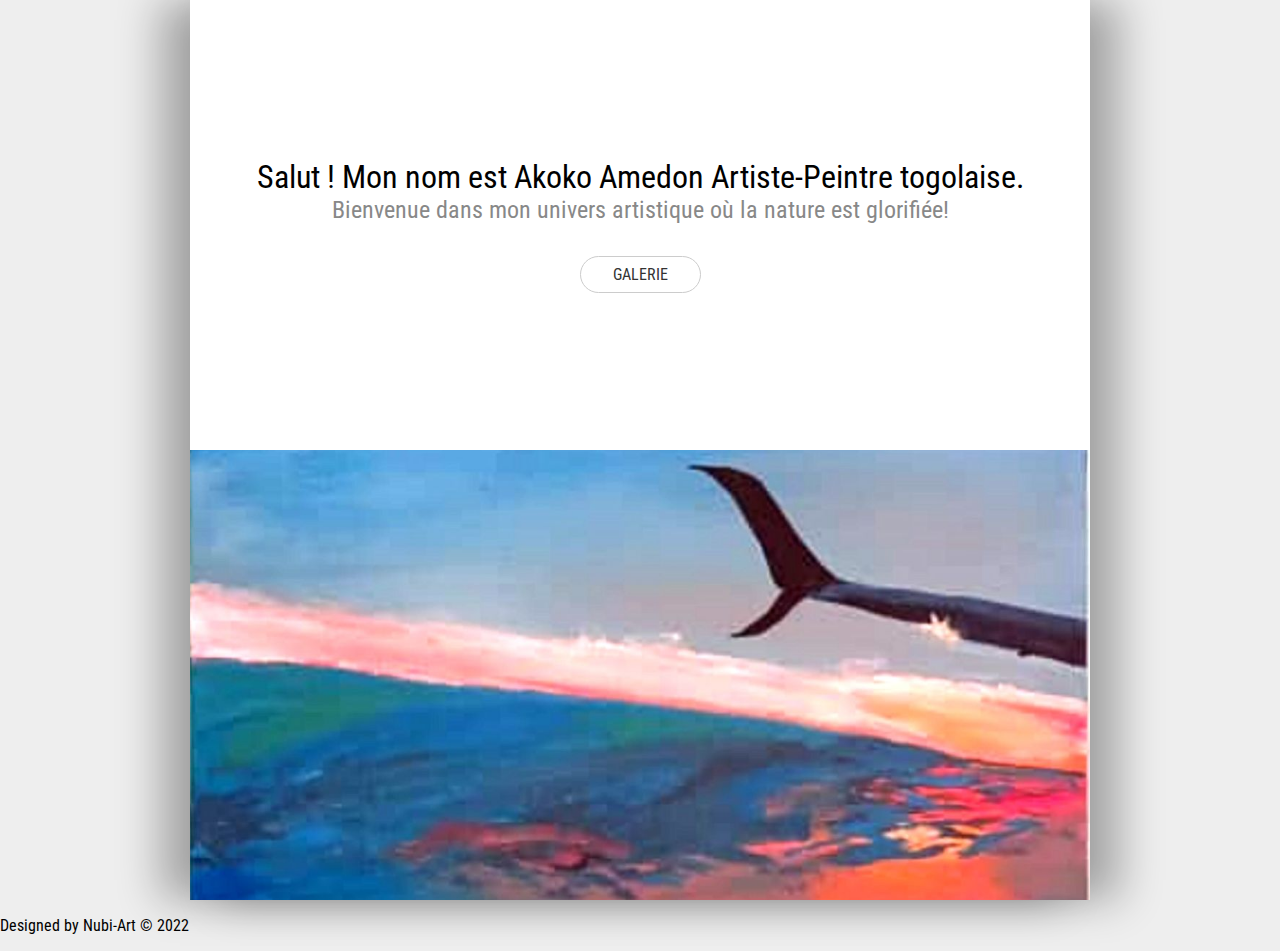
==== index.html @ e1f5f285 "Initiate work" ====
<!DOCTYPE html>
<html lang="en">
<head>
   <meta charset="UTF-8">
   <meta http-equiv="X-UA-Compatible" content="IE=edge">
   <meta name="viewport" content="width=device-width, initial-scale=1.0">
   <meta name="description" content="A la découverte de la talentueuse Akoko Amedon, artiste peintre togolaise, qui a pour 
   combat la protection de la nature.">
   <meta name="keywords" content="Art, Peintures, Oeuvre d'art, Art Africain, Togo">
   <link rel="icon" type="image/png" href="./img/Art-PNG-Image.png">
   <link rel="stylesheet" href="https://cdnjs.cloudflare.com/ajax/libs/font-awesome/6.1.2/css/all.min.css" integrity="sha512-1sCRPdkRXhBV2PBLUdRb4tMg1w2YPf37qatUFeS7zlBy7jJI8Lf4VHwWfZZfpXtYSLy85pkm9GaYVYMfw5BC1A==" crossorigin="anonymous" referrerpolicy="no-referrer" />
   <link rel="stylesheet" href="./css/index.css">
   <title>Akoko Amedon | Accueil</title>
</head>
<body>
   <main>
      <!--Landing area-->
      <div id="landing">
         <div id="landing-text">
            <div id="landing-text-inner">
               <h1>Salut ! Mon nom est Akoko Amedon Artiste-Peintre togolaise.</h1>
               <h2>Bienvenue dans mon univers artistique où la nature est glorifiée!</h2>
               <a href="#image" class="btn" id="view-work">Galerie</a>
            </div>
         </div>
         <div id="landing-image"></div>
      </div>
   </main>

   <footer>
      <p>Designed by Nubi-Art &copy; 2022</p>
   </footer>

   <script src="https://cdnjs.cloudflare.com/ajax/libs/jquery/3.6.0/jquery.min.js" integrity="sha512-894YE6QWD5I59HgZOGReFYm4dnWc1Qt5NtvYSaNcOP+u1T9qYdvdihz0PPSiiqn/+/3e7Jo4EaG7TubfWGUrMQ==" crossorigin="anonymous" referrerpolicy="no-referrer"></script>
   <script src="./js/main.js"></script>
</body>
</html>
---- css/index.css ----
@import url('https://fonts.googleapis.com/css2?family=Roboto+Condensed:wght@300;400;700&display=swap');

body{
   font-family: 'Roboto Condensed', sans-serif;
   margin: 0;
   background-color: #eee;
   height: auto;
}

h1{
   font-weight: 400;
   font-size: 2rem;
   margin: 0;
}

h2{
   font-weight: 400;
   font-size: 1.5rem;
   margin: 0;
}


main{
   max-width: 900px;
   margin: auto;
   box-shadow: 30px 0px 40px rgba(0, 0, 0, 0.3), 
   -30px 0px 40px  rgba(0, 0, 0, 0.3);
}

#landing{
   background:#fff;
}

#landing-text{
   display: flex;
   flex: 0 1 40vw;
   height: 50vh;
   justify-content: center;
   align-items: center;
   text-align: center;
   padding-right: 1rem;
   padding-left: 1rem;
}

#landing-text h2{
   color: #888;
}

#landing-image{
   background: url('/img/Voyage.jpg');
   background-position: center;
   background-size: cover;
   background-repeat: no-repeat;
   height: 50vh;
   flex: 0 1 60vw;
   margin: 0;
}

.btn{
   padding: 0.5rem 2rem;
   border: 1px #ccc solid;
   display: inline-block;
   margin: 2rem 0 0;
   border-radius: 50px;
   text-decoration: navajowhite ;
   color: #333;
   text-transform: uppercase;
   transition: background 500ms ease-in;
   transition: font-weight 200ms ease-in;
}

.btn:hover{
   background: #d4d4d4;
   font-weight: 900;
}
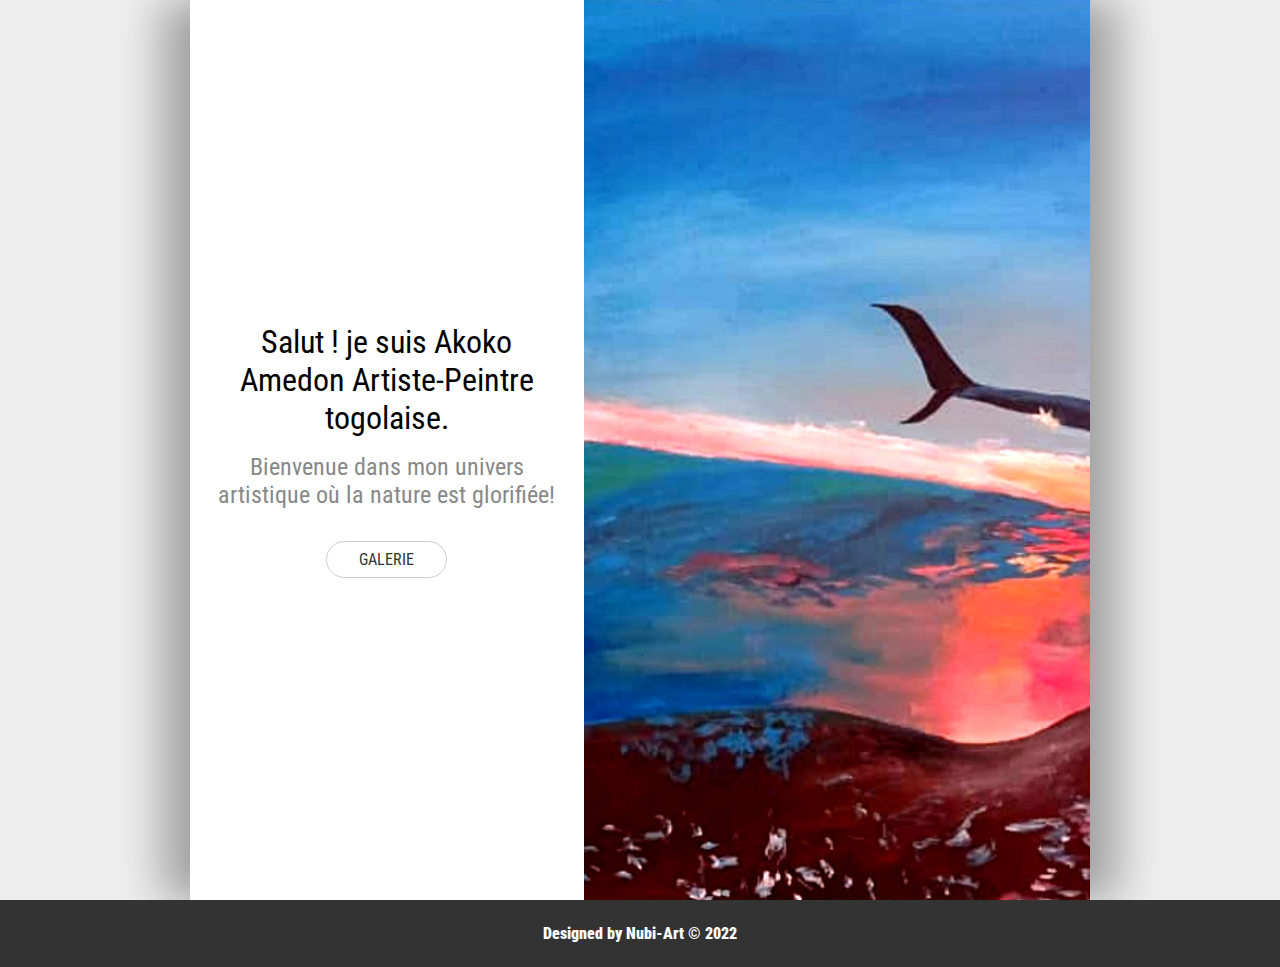
==== commit cff23c02: "big screen" ====
--- a/index.html
+++ b/index.html
@@ -18,7 +18,7 @@
       <div id="landing">
          <div id="landing-text">
             <div id="landing-text-inner">
-               <h1>Salut ! Mon nom est Akoko Amedon Artiste-Peintre togolaise.</h1>
+               <h1>Salut ! je suis Akoko Amedon Artiste-Peintre togolaise.</h1>
                <h2>Bienvenue dans mon univers artistique où la nature est glorifiée!</h2>
                <a href="#image" class="btn" id="view-work">Galerie</a>
             </div>
--- a/css/index.css
+++ b/css/index.css
@@ -11,6 +11,7 @@
    font-weight: 400;
    font-size: 2rem;
    margin: 0;
+   margin-bottom: 1rem;
 }
 
 h2{
@@ -33,7 +34,7 @@
 
 #landing-text{
    display: flex;
-   flex: 0 1 40vw;
+   flex: 0 1 50vw;
    height: 50vh;
    justify-content: center;
    align-items: center;
@@ -52,7 +53,7 @@
    background-size: cover;
    background-repeat: no-repeat;
    height: 50vh;
-   flex: 0 1 60vw;
+   flex: 0 1 70vw;
    margin: 0;
 }
 
@@ -72,4 +73,31 @@
 .btn:hover{
    background: #d4d4d4;
    font-weight: 900;
+}
+
+footer{
+   text-align: center;
+   margin: 2rem 1rem 0;
+   font-weight: 900;
+   margin: auto;
+   padding: 0.5rem;
+   background-color: #333;
+   color: #fff;
+}
+
+/*Screen 500px and up*/
+
+@media(min-width: 500px){
+       #landing{
+         display: flex;
+         height: 100%;
+       }
+
+       #landing-text{
+         height: 100vh;
+       }
+
+       #landing-image{
+         height: 100vh;
+       }
 }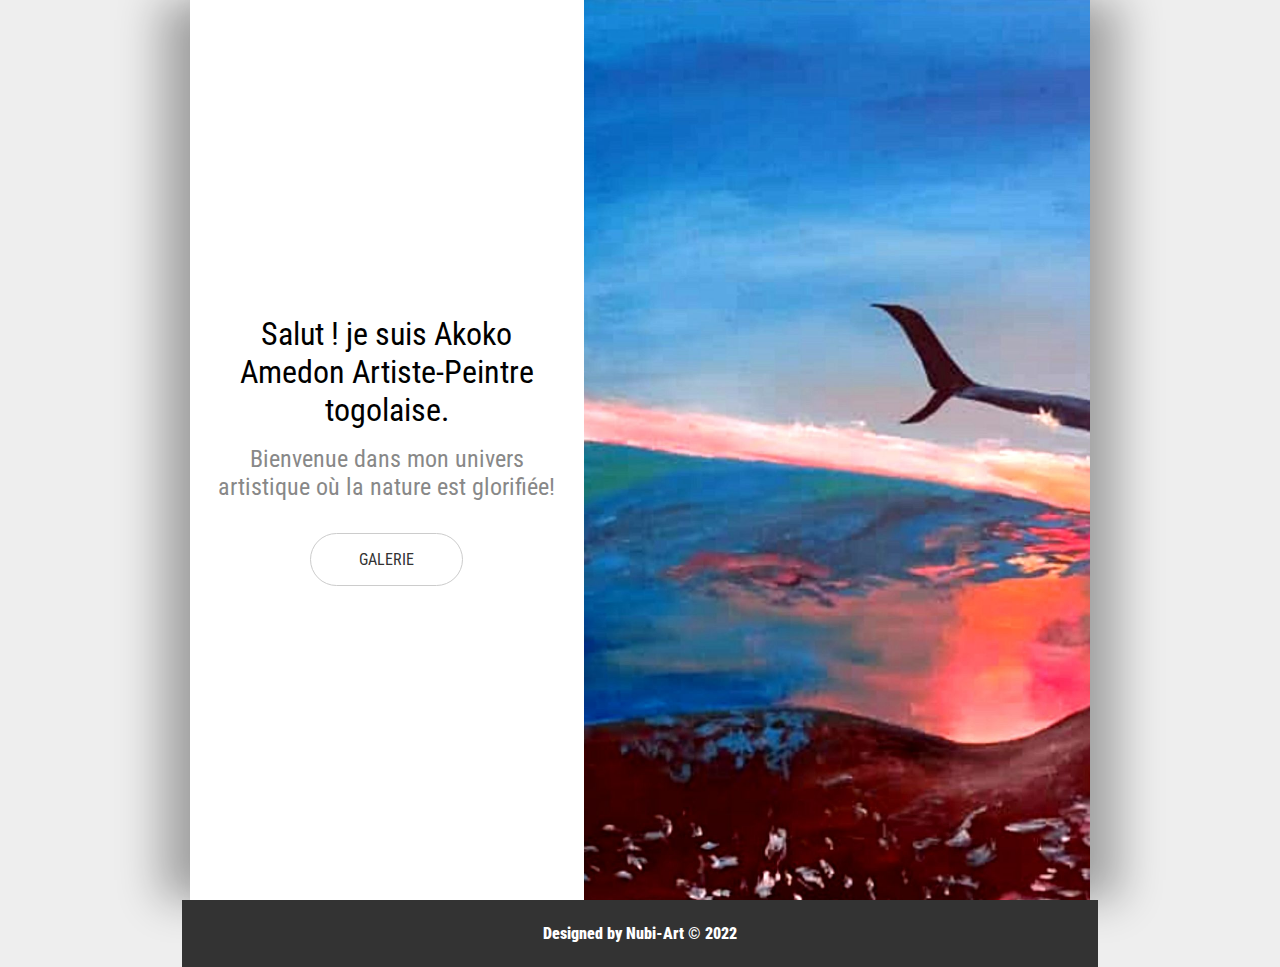
==== commit 4325d8a2: "Galerie" ====
--- a/index.html
+++ b/index.html
@@ -20,7 +20,7 @@
             <div id="landing-text-inner">
                <h1>Salut ! je suis Akoko Amedon Artiste-Peintre togolaise.</h1>
                <h2>Bienvenue dans mon univers artistique où la nature est glorifiée!</h2>
-               <a href="#image" class="btn" id="view-work">Galerie</a>
+               <a href="./pages/galerie.html" class="btn" id="view-work">Galerie</a>
             </div>
          </div>
          <div id="landing-image"></div>
--- a/css/index.css
+++ b/css/index.css
@@ -1,10 +1,11 @@
-@import url('https://fonts.googleapis.com/css2?family=Roboto+Condensed:wght@300;400;700&display=swap');
+@import url('https://fonts.googleapis.com/css2?family=Roboto+Condensed:ital,wght@0,300;0,400;0,700;1,700&display=swap');
 
 body{
    font-family: 'Roboto Condensed', sans-serif;
    margin: 0;
    background-color: #eee;
    height: auto;
+   box-sizing: border-box;
 }
 
 h1{
@@ -48,7 +49,7 @@
 }
 
 #landing-image{
-   background: url('/img/Voyage.jpg');
+   background: url('../img/Voyage.jpg');
    background-position: center;
    background-size: cover;
    background-repeat: no-repeat;
@@ -76,6 +77,7 @@
 }
 
 footer{
+   max-width: 900px;
    text-align: center;
    margin: 2rem 1rem 0;
    font-weight: 900;
@@ -100,4 +102,162 @@
        #landing-image{
          height: 100vh;
        }
-}+}
+
+/*Screen 700px and up*/
+@media(min-width: 500px){
+   .btn{
+      padding: 1rem 3rem;
+   }
+}
+
+/*Galerie Page*/
+.menu-btn{
+   cursor: pointer;
+   position: absolute;
+   top: 20px;
+   right: 30px;
+   z-index: 2;
+   display: none;
+}
+
+.container{
+   max-width: 900px;
+   margin: 0 auto;
+}
+
+.main-nav{
+   max-width: 100%;
+   margin: 0.4rem auto;
+   box-shadow: 30px 0px 40px rgba(0, 0, 0, 0.3), 
+   -30px 0px 40px  rgba(0, 0, 0, 0.3);
+   padding: 1rem;
+   background:#fff;
+   display: flex;
+   align-items: center;
+   justify-content: space-between;
+}
+
+.main-nav .logo{
+   text-decoration: none;
+   color: #333;
+   font-size: 1.5rem;
+}
+
+.main-nav .logo:hover{
+   color: #888;
+   font-weight: 900;
+}
+
+
+.main-nav h2{
+   font-size: 1.5rem;
+   font-weight: 800;
+}
+
+.main-menu{
+   display: flex;
+}
+
+.main-menu a{
+   color: #333;
+   text-decoration: none;
+   padding-bottom: 2px;
+}
+
+.main-menu a:hover{
+   border-bottom: 2px #000 solid;
+}
+
+.main-menu li{
+   list-style: none;
+   padding: 0 10px;
+}
+
+#header{
+   padding: 1.5rem;
+   margin-bottom: 1.2rem;
+   text-align: center;
+   background: #333;
+   color: #fff;
+}
+
+#header h2{
+   border-left: dotted 1px #fff;
+   border-right: dotted 1px #fff;
+   display: inline-block;
+   padding-left: 1rem;
+   padding-right: 1rem;
+   font-weight: 400;
+   font-size: 1.2rem;
+   text-transform: capitalize;
+   margin: 0;
+}
+
+.caption{
+   padding: 0.8rem;
+   text-align: center;
+}
+
+.caption h3{
+   font-size: 1.5rem;
+}
+
+.caption p{
+   font-size: 1.1rem;
+}
+
+img{
+   display: block;
+   width: 100%;
+}
+
+@media(max-width: 700px){
+   .menu-btn{
+      display: block;
+   }
+
+   .menu-btn:hover{
+      opacity: 0.5;
+   }
+
+   .main-nav ul.main-menu{
+      display: block;
+      position: absolute;
+      top: 0;
+      left: 0;
+      background: #f2f2f2;
+      width: 50%;
+      height: 100vh;
+      border-right: #ccc 1px solid;
+      opacity: 0.9;
+      padding: 40px;
+      transform: translateX(-500px);
+      transition: transform 0.5s ease-in-out;
+   }
+
+   .main-nav ul.main-menu li{
+      padding: 10px;
+      border-bottom: #ccc 1px solid;
+      font-size: 1.2rem;
+   }
+
+   .main-nav ul.main-menu li:last-child{
+      border-bottom: 0;
+   }
+
+   .main-nav ul.main-menu.show{
+      transform: translateX(-20px);
+   }
+
+   .main-menu a:hover{
+      border-bottom: 0;
+      font-weight: 900;
+   }
+   
+}
+
+
+
+
+
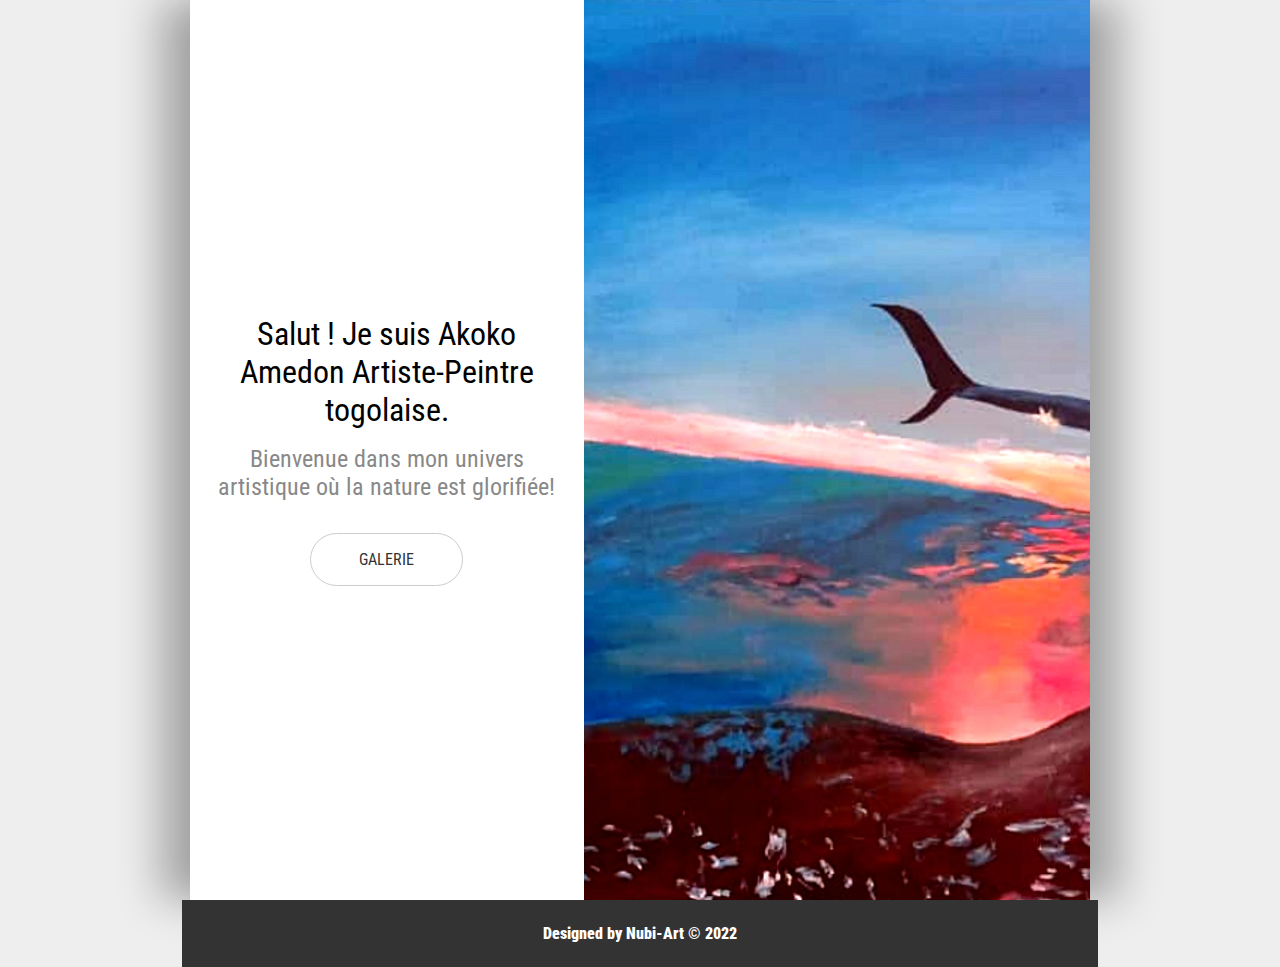
==== commit e9f4f3e6: "index" ====
--- a/index.html
+++ b/index.html
@@ -18,7 +18,7 @@
       <div id="landing">
          <div id="landing-text">
             <div id="landing-text-inner">
-               <h1>Salut ! je suis Akoko Amedon Artiste-Peintre togolaise.</h1>
+               <h1>Salut ! Je suis Akoko Amedon Artiste-Peintre togolaise.</h1>
                <h2>Bienvenue dans mon univers artistique où la nature est glorifiée!</h2>
                <a href="./pages/galerie.html" class="btn" id="view-work">Galerie</a>
             </div>
@@ -31,7 +31,6 @@
       <p>Designed by Nubi-Art &copy; 2022</p>
    </footer>
 
-   <script src="https://cdnjs.cloudflare.com/ajax/libs/jquery/3.6.0/jquery.min.js" integrity="sha512-894YE6QWD5I59HgZOGReFYm4dnWc1Qt5NtvYSaNcOP+u1T9qYdvdihz0PPSiiqn/+/3e7Jo4EaG7TubfWGUrMQ==" crossorigin="anonymous" referrerpolicy="no-referrer"></script>
    <script src="./js/main.js"></script>
 </body>
 </html>
